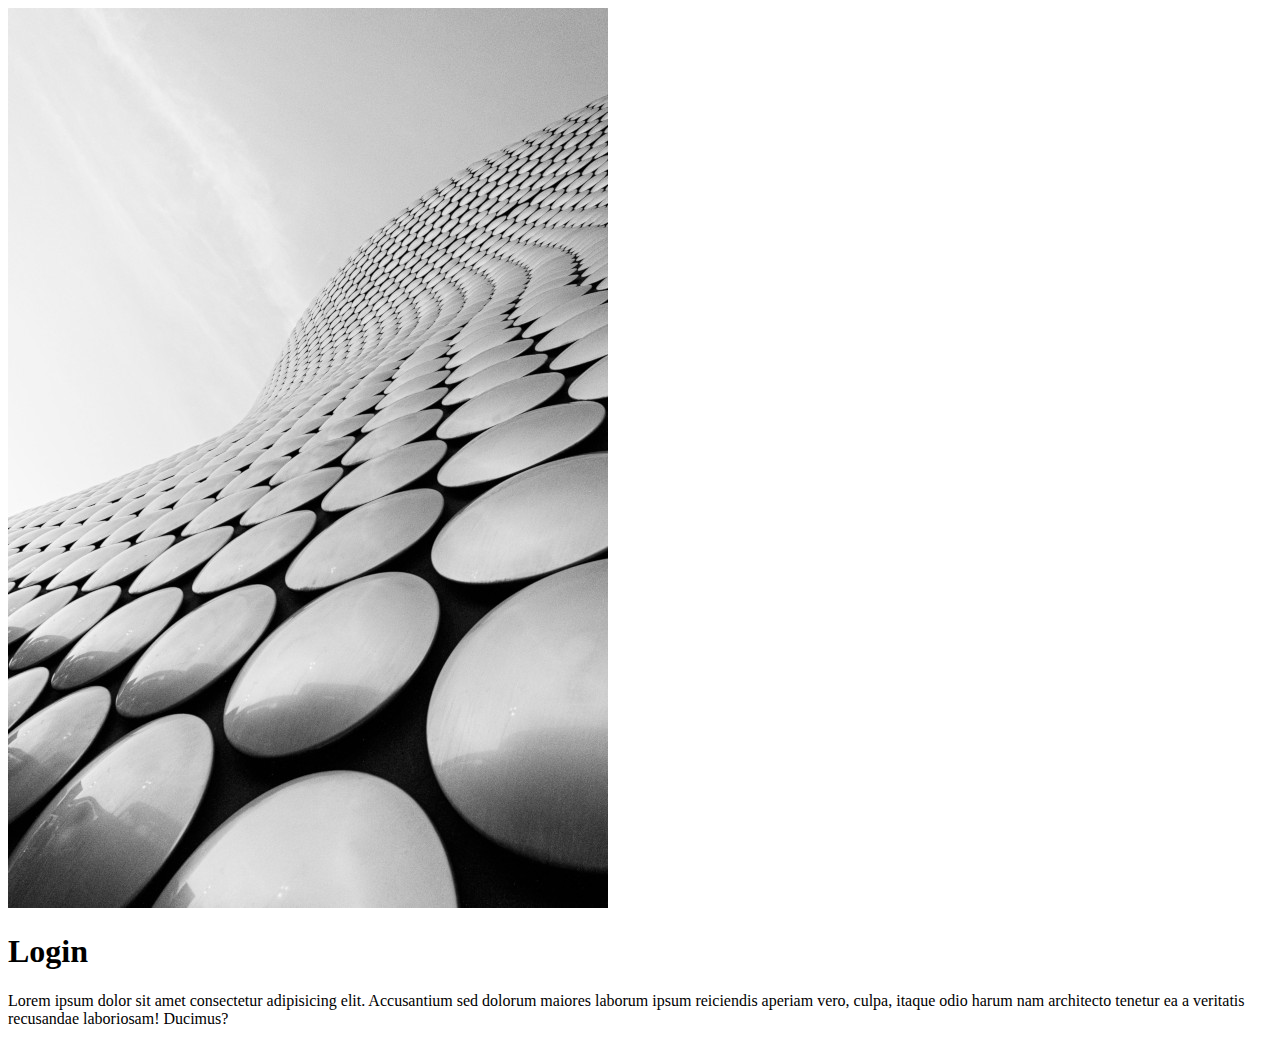
==== html/index.html @ 7654a0e8 "Inicio - Projeto 4" ====
<!DOCTYPE html>
<html lang="pt-br">
<head>
    <meta charset="UTF-8">
    <meta name="viewport" content="width=device-width, initial-scale=1.0">
    <!-- Chave -->
    <link rel="stylesheet" href="https://fonts.googleapis.com/css2?family=Material+Symbols+Outlined:opsz,wght,FILL,GRAD@20..48,100..700,0..1,-50..200&icon_names=key" />

    <!-- Bonequinho -->
    <link rel="stylesheet" href="https://fonts.googleapis.com/css2?family=Material+Symbols+Outlined:opsz,wght,FILL,GRAD@20..48,100..700,0..1,-50..200&icon_names=passkey" />
    <link rel="stylesheet" href="../css/style.css">
    <title>Projeto - 4</title>
</head>
<body>
    <!--
    <span class="material-symbols-outlined">
        key
    </span>
    <span class="material-symbols-outlined">
        passkey
    </span>
    -->
    <main>
        <section id="login">
            <div id="imagem">
                <img src="../imagens/pexels-img-login-atualizada.jpg" alt="Imagem decorativa">
            </div>
            <div id="formulario">
                <h1>Login</h1>
                <p>Lorem ipsum dolor sit amet consectetur adipisicing elit. Accusantium sed dolorum maiores laborum ipsum reiciendis aperiam vero, culpa, itaque odio harum nam architecto tenetur ea a veritatis recusandae laboriosam! Ducimus?</p>
                <form action="../js/login.js" method="post">

                </form>
            </div>
        </section>
    </main>
</body>
</html>
---- css/style.css ----
@charset "UTF-8";

/* 
Paleta de cores:

cores img :

#E8E8E8 - 1
#8F8F8F - 2 --> // #FF4D4D - 2a // #1B3A24 - 2b // #4F2B2B - 2c
#323232 - 3 --> // #58316C - 3a // #8F5DA8 - 3b // #819345 - 3c
*/
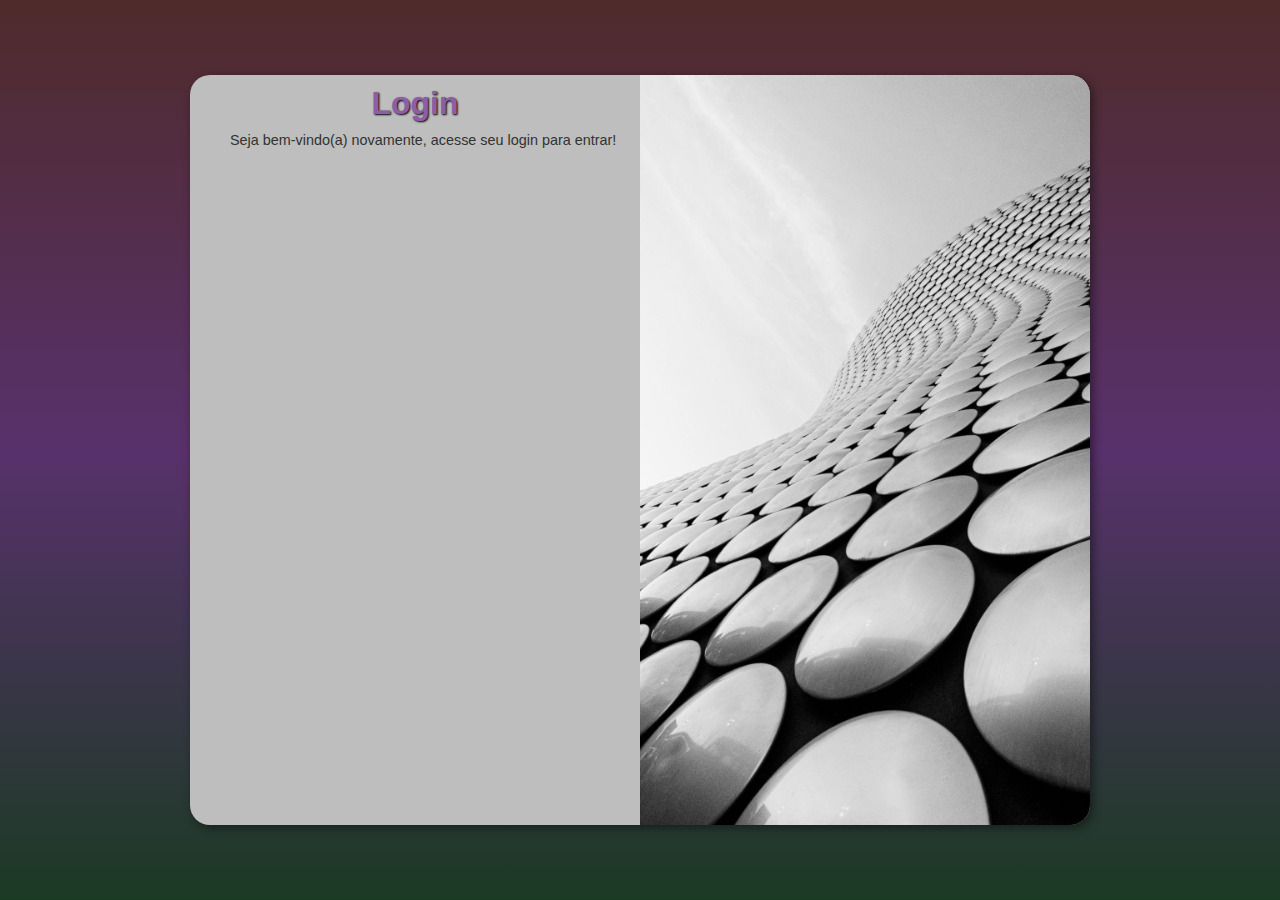
==== commit ecea1328: "Atualização - Projeto 4" ====
--- a/html/index.html
+++ b/html/index.html
@@ -8,7 +8,9 @@
 
     <!-- Bonequinho -->
     <link rel="stylesheet" href="https://fonts.googleapis.com/css2?family=Material+Symbols+Outlined:opsz,wght,FILL,GRAD@20..48,100..700,0..1,-50..200&icon_names=passkey" />
+
     <link rel="stylesheet" href="../css/style.css">
+    <link rel="stylesheet" href="../css/midias.css">
     <title>Projeto - 4</title>
 </head>
 <body>
@@ -23,11 +25,11 @@
     <main>
         <section id="login">
             <div id="imagem">
-                <img src="../imagens/pexels-img-login-atualizada.jpg" alt="Imagem decorativa">
+            
             </div>
             <div id="formulario">
                 <h1>Login</h1>
-                <p>Lorem ipsum dolor sit amet consectetur adipisicing elit. Accusantium sed dolorum maiores laborum ipsum reiciendis aperiam vero, culpa, itaque odio harum nam architecto tenetur ea a veritatis recusandae laboriosam! Ducimus?</p>
+                <p>Seja bem-vindo(a) novamente, acesse seu login para entrar!</p>
                 <form action="../js/login.js" method="post">
 
                 </form>
--- a/css/style.css
+++ b/css/style.css
@@ -8,4 +8,89 @@
 #E8E8E8 - 1
 #8F8F8F - 2 --> // #FF4D4D - 2a // #1B3A24 - 2b // #4F2B2B - 2c
 #323232 - 3 --> // #58316C - 3a // #8F5DA8 - 3b // #819345 - 3c
-*/+*/
+
+/* Mobile First */  
+
+:root {
+
+    /* Cores */
+    --cor-principal: #E8E8E8;
+    --cor-secundaria: #8F8F8F;
+    --cor-terciaria: #323232;
+
+    --cor-secA: #FF4D4D;
+    --cor-secB: #1B3A24;
+    --cor-secC: #4F2B2B;
+
+    --cor-terA: #58316C;
+    --cor-terB: #8F5DA8;
+    --cor-terC: #819345;
+
+    /* Fontes */
+    
+    --fonte-principal: Arial, Helvetica, sans-serif;
+    --fonte-secundaria: 'Courier New', Courier, monospace
+
+}
+
+* {
+    margin: 0px;
+    padding: 0px;
+    font-family: -apple-system, BlinkMacSystemFont, 'Segoe UI', Roboto, Oxygen, Ubuntu, Cantarell, 'Open Sans', 'Helvetica Neue', sans-serif;
+    box-sizing: border-box;
+}
+
+body, html {
+    background-color: var(--cor-terA);
+    height: 100vh;
+    width: 100vw;
+}
+
+main {
+    position: relative;
+    height: 100vh;
+    width: 100vw;
+}
+
+section#login {
+    background-color: var(--cor-secundaria);
+    width: 300px;
+    height: 550px;
+    border-radius: 20px;
+    position: absolute;
+    top: 50%;
+    left: 50%;
+    transform: translate(-50%, -50%);
+    overflow: hidden;
+    box-shadow: 3px 3px 10px #00000073;
+}
+
+div{ 
+    display: block;
+}
+
+section#login > div#imagem {
+    background: var(--cor-terA) url(../imagens/pexels-img-login-atualizada.jpg) no-repeat;
+    background-size: cover;
+    background-position: center top;
+    height: 220px; 
+}
+
+section#login > div#formulario h1 {
+    padding: 10px;
+    text-align: center;
+    font-weight: 900;
+    color: var(--cor-terB);
+    text-shadow: 1px 1px 2px #000000;
+}
+
+section#login > div#formulario p {
+    padding: 0px 10px 10px 10px;
+    margin: 0px 10px 10px 10px;
+    text-align: justify;
+    font-size: 0.9em;
+    color: var(--cor-terciaria);
+    text-indent: 20px;
+    line-height: 1.2em;
+}
--- a/css/midias.css
+++ b/css/midias.css
@@ -0,0 +1,95 @@
+@charset "UTF-8";
+
+/* 
+pequenas telas: ate 600px
+max-width: 600px
+
+celular: 600px - 769px
+min-width: 600px max-width: 768px
+
+tablet: 768px- 992px
+min-width: 768px max-width: 992px
+
+desktop: 992px - 1200px
+min-width: 992px max-width: 1200px
+
+telas grandes: 1200px- xxx px
+min-width: 1200px
+*/
+
+:root {
+
+    /* Cores */
+    --cor-principal: #bebebe;
+    --cor-secundaria: #8F8F8F;
+    --cor-terciaria: #323232;
+
+    --cor-secA: #FF4D4D;
+    --cor-secB: #1B3A24;
+    --cor-secC: #4F2B2B;
+
+    --cor-terA: #58316C;
+    --cor-terB: #8F5DA8;
+    --cor-terC: #819345;
+
+    /* Fontes */
+    
+    --fonte-principal: Arial, Helvetica, sans-serif;
+    --fonte-secundaria: 'Courier New', Courier, monospace
+
+}
+
+@media screen and (min-width: 768px) and (max-width: 992px) {
+    body {
+        background-image: linear-gradient(to bottom, var(--cor-secC), var(--cor-terA), var(--cor-terB));
+    }
+    section#login {
+        width: 85vw;
+        height: 600px;
+        background-color: var(--cor-principal);
+        transition: width .5s, height .5s;
+        transition-timing-function: ease;
+    }
+
+    section#login > div#imagem {
+        background: url(../imagens/pexels-img-login-atualizada.jpg) no-repeat;
+        background-size: cover;
+        background-position: right center;
+        width: 30%;
+        height: 100%;
+        float: left;
+    }
+    section#login > div#formulario {
+        float: right;
+        width: 70%;
+        
+    }
+}
+@media screen  and (min-width: 992px) {
+
+    body {
+        background-image: linear-gradient(to bottom, var(--cor-secC), var(--cor-terA), var(--cor-secB));
+    }
+    section#login {
+        width: 900px;
+        height: 750px;
+        background-color: var(--cor-principal);
+        transition: width .5s, height .5s;
+        transition-timing-function: ease;
+    }
+
+    section#login > div#imagem {
+        background: url(../imagens/pexels-img-login-atualizada.jpg) no-repeat;
+        background-size: cover;
+        background-position: center top;
+        width: 50%;
+        height: 100%;
+        float: right;
+    }
+    section#login > div#formulario {
+        float: left;
+        width: 50%;
+        
+    }
+}
+
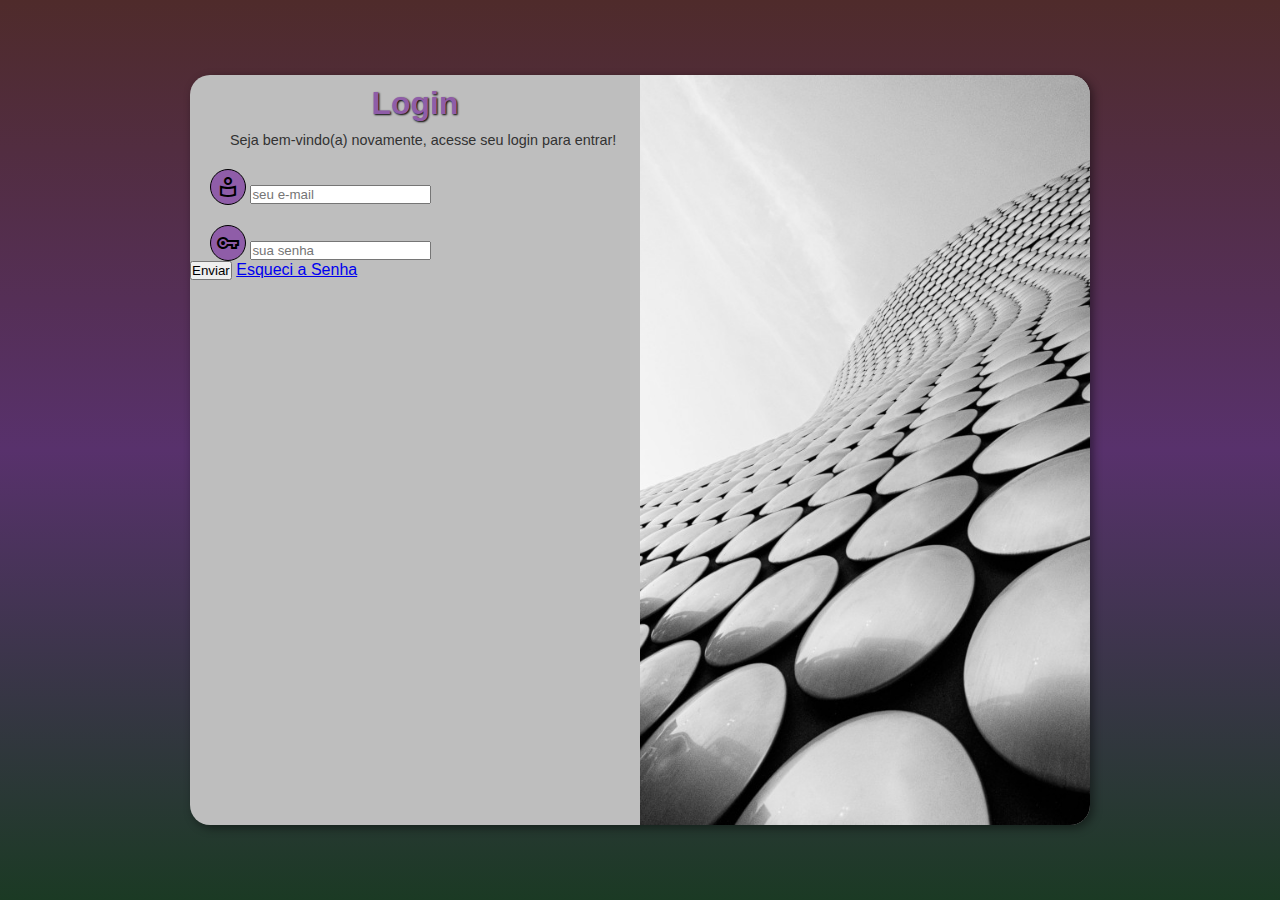
==== commit 0cfc8fcd: "Formulário" ====
--- a/html/index.html
+++ b/html/index.html
@@ -3,23 +3,20 @@
 <head>
     <meta charset="UTF-8">
     <meta name="viewport" content="width=device-width, initial-scale=1.0">
-    <!-- Chave -->
-    <link rel="stylesheet" href="https://fonts.googleapis.com/css2?family=Material+Symbols+Outlined:opsz,wght,FILL,GRAD@20..48,100..700,0..1,-50..200&icon_names=key" />
-
-    <!-- Bonequinho -->
-    <link rel="stylesheet" href="https://fonts.googleapis.com/css2?family=Material+Symbols+Outlined:opsz,wght,FILL,GRAD@20..48,100..700,0..1,-50..200&icon_names=passkey" />
-
     <link rel="stylesheet" href="../css/style.css">
     <link rel="stylesheet" href="../css/midias.css">
+    <link href="https://fonts.googleapis.com/css2?family=Material+Symbols+Outlined" rel="stylesheet" />
     <title>Projeto - 4</title>
 </head>
 <body>
     <!--
+    
     <span class="material-symbols-outlined">
-        key
+        person
     </span>
+
     <span class="material-symbols-outlined">
-        passkey
+        vpn_key
     </span>
     -->
     <main>
@@ -30,7 +27,28 @@
             <div id="formulario">
                 <h1>Login</h1>
                 <p>Seja bem-vindo(a) novamente, acesse seu login para entrar!</p>
-                <form action="../js/login.js" method="post">
+                <form action="../js/login.js" method="post" autocomplete="on">
+                    <div class="login-senha">
+                        <label for="ilogin">
+                            <span class="material-symbols-outlined" id="boneco">
+                                for_you
+                                </span>
+                        </label>
+                        <input type="email" name="login" id="ilogin" placeholder="seu e-mail" autocomplete="email" required maxlength="40">
+                        
+                    </div>
+
+                    <div class="login-senha">
+                        <label for="isenha">
+                            <span class="material-symbols-outlined" id="chave">
+                                vpn_key
+                                </span>
+                        </label>
+                        <input type="password" name="senha" id="isenha" placeholder="sua senha" minlength="8" maxlength="20" autocomplete="current-password" required>
+                    </div>
+
+                        <input type="submit" value="Enviar">
+                        <a href="esqueci.html">Esqueci a Senha</a>
 
                 </form>
             </div>
--- a/css/style.css
+++ b/css/style.css
@@ -94,3 +94,19 @@
     text-indent: 20px;
     line-height: 1.2em;
 }
+
+span {
+    background-color: var(--cor-terB);
+    margin-left: 20px;
+    border: 1px solid black;
+    padding: 5px;
+}
+
+span#boneco {
+    border-radius: 50%;
+    margin-bottom: 20px;
+}
+
+span#chave {
+    border-radius: 50%;
+}
--- a/css/midias.css
+++ b/css/midias.css
@@ -1,10 +1,15 @@
 @charset "UTF-8";
 
 /* 
+
+orientation: landscape => Deitado == Paisagem
+orientation: portrait => Em pé == Retrato
+
+
 pequenas telas: ate 600px
 max-width: 600px
 
-celular: 600px - 769px
+celular: 600px - 768px
 min-width: 600px max-width: 768px
 
 tablet: 768px- 992px
@@ -39,13 +44,42 @@
 
 }
 
+@media screen and (max-width: 992px) and (orientation: landscape) {
+    section#login {
+        background-color: var(--cor-secundaria);
+        width: 550px;
+        height: 300px;
+        border-radius: 20px;
+        position: absolute;
+        top: 50%;
+        left: 50%;
+        transform: translate(-50%, -50%);
+        overflow: hidden;
+        box-shadow: 3px 3px 10px #00000073;
+    }
+
+    section#login > div#imagem {
+        float: right;
+        width: 35%;
+        height: 100vh;
+        background-size: cover;
+        background-position: right center;
+    }
+
+    section#login > div#formulario {
+        float: right;
+        width: 65%;
+        
+    }
+}
+
 @media screen and (min-width: 768px) and (max-width: 992px) {
-    body {
+    body, html {
         background-image: linear-gradient(to bottom, var(--cor-secC), var(--cor-terA), var(--cor-terB));
     }
     section#login {
         width: 85vw;
-        height: 600px;
+        height: 80vh;
         background-color: var(--cor-principal);
         transition: width .5s, height .5s;
         transition-timing-function: ease;
@@ -55,13 +89,13 @@
         background: url(../imagens/pexels-img-login-atualizada.jpg) no-repeat;
         background-size: cover;
         background-position: right center;
-        width: 30%;
+        width: 40%;
         height: 100%;
         float: left;
     }
     section#login > div#formulario {
         float: right;
-        width: 70%;
+        width: 60%;
         
     }
 }
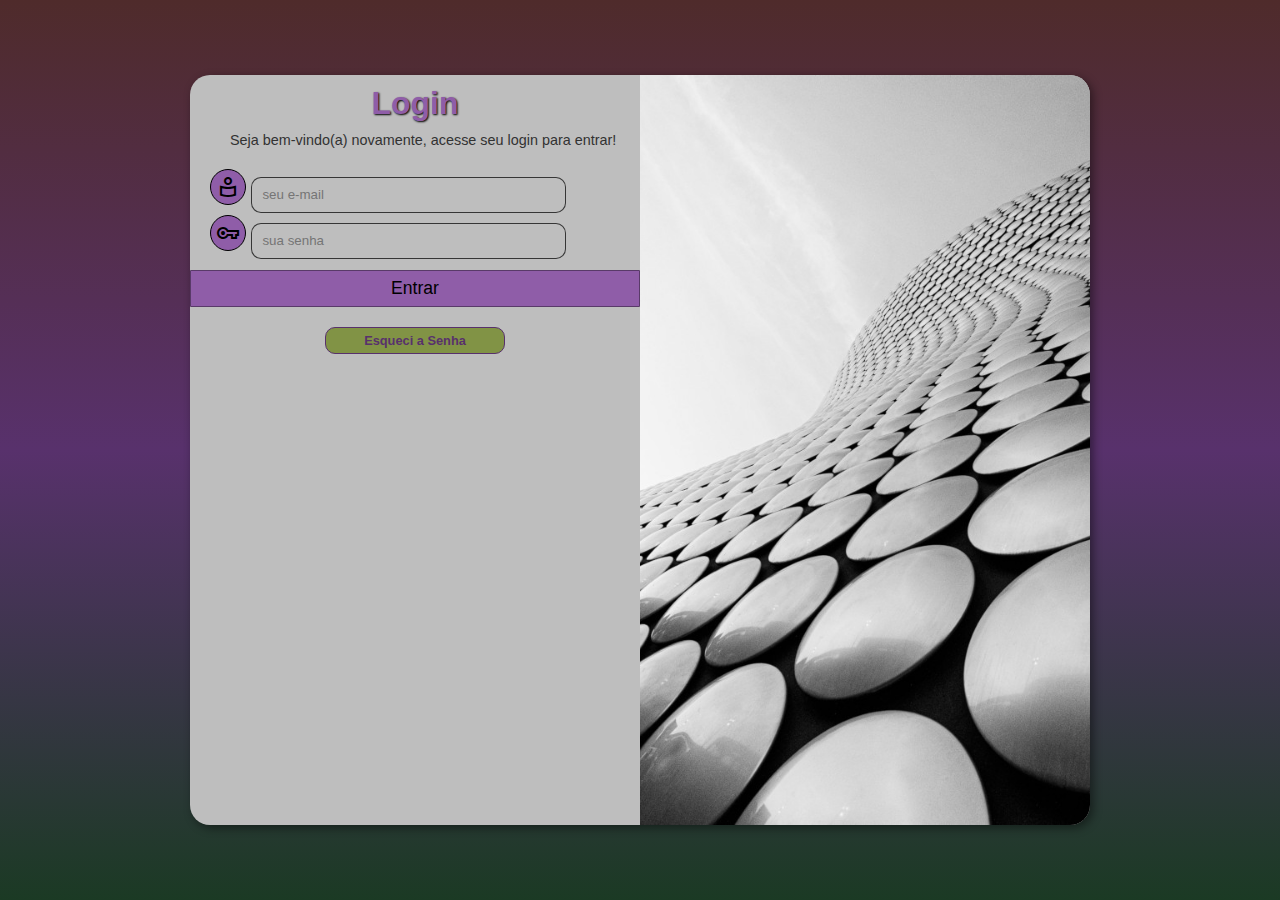
==== commit 76626030: "Edição Formulário" ====
--- a/html/index.html
+++ b/html/index.html
@@ -47,8 +47,8 @@
                         <input type="password" name="senha" id="isenha" placeholder="sua senha" minlength="8" maxlength="20" autocomplete="current-password" required>
                     </div>
 
-                        <input type="submit" value="Enviar">
-                        <a href="esqueci.html">Esqueci a Senha</a>
+                        <input type="submit" value="Entrar" class="entrar">
+                        <a href="esqueci.html" class="esqueci-senha">Esqueci a Senha</a>
 
                 </form>
             </div>
--- a/css/style.css
+++ b/css/style.css
@@ -98,15 +98,91 @@
 span {
     background-color: var(--cor-terB);
     margin-left: 20px;
-    border: 1px solid black;
+    border: 1px solid #000000;
     padding: 5px;
 }
 
 span#boneco {
     border-radius: 50%;
-    margin-bottom: 20px;
+    margin-bottom: 10px;
+    transition: .4s;
+}
+
+span#boneco:hover {
+    background-color: var(--cor-terA);
+    cursor: pointer;
+    box-shadow: 1px 1px 10px #0000008c;
 }
 
 span#chave {
     border-radius: 50%;
+    transition: .4s;
 }
+
+span#chave:hover {
+    background-color: var(--cor-terA);
+    cursor: pointer;
+    box-shadow: 1px 1px 10px #0000008c;
+}
+
+input.entrar {
+    margin: 10px auto;
+    padding: 7px;
+    width: 100%;
+    text-align: center;
+    background-color: var(--cor-terB);
+    border: 0.5px solid #00000060;
+    font-size: 1.1em;
+    transition: .3s;
+    border-radius: 1px;
+}
+
+input.entrar:hover {
+    background-color: var(--cor-terA);
+    cursor: pointer;
+    color: var(--cor-principal);
+    box-shadow: 1px 1px 10px #0000008c;
+}
+
+a.esqueci-senha {
+    display: block;
+    margin: 10px auto;
+    text-decoration: none;
+    width: 40%;
+    background-color: var(--cor-terC);
+    color: var(--cor-terA);
+    border: 1px solid var(--cor-terA);
+    padding: 5px;
+    border-radius: 10px;
+    font-size: 0.8em;
+    font-weight: 650;
+    text-align: center;
+}
+
+a.esqueci-senha:hover {
+    background-color: var(--cor-terA);
+    border: 1px solid var(--cor-terC);
+    color: var(--cor-terC);
+    transition: .3s;
+    box-shadow: 1px 1px 10px #0000008c;
+}
+
+input#ilogin, input#isenha {
+    width: 70%;
+    height: 4vh;
+    background-color: var(--cor-principal);
+    border: 1px solid #000000b6;
+    border-radius: 10px;
+    padding: 10px;
+    margin: 1px;
+    transition: .4s;
+    transition-timing-function: ease;
+    
+}
+
+input#ilogin:hover, input#isenha:hover {
+    border: 1px solid #000000;
+    background-color: var(--cor-terciaria);
+    box-shadow: 1px 1px 10px #0000008c;
+    
+}
--- a/css/midias.css
+++ b/css/midias.css
@@ -81,7 +81,7 @@
         width: 85vw;
         height: 80vh;
         background-color: var(--cor-principal);
-        transition: width .5s, height .5s;
+        transition: width .3s, height .3s;
         transition-timing-function: ease;
     }
 
@@ -108,7 +108,7 @@
         width: 900px;
         height: 750px;
         background-color: var(--cor-principal);
-        transition: width .5s, height .5s;
+        transition: width .3s, height .3s;
         transition-timing-function: ease;
     }
 
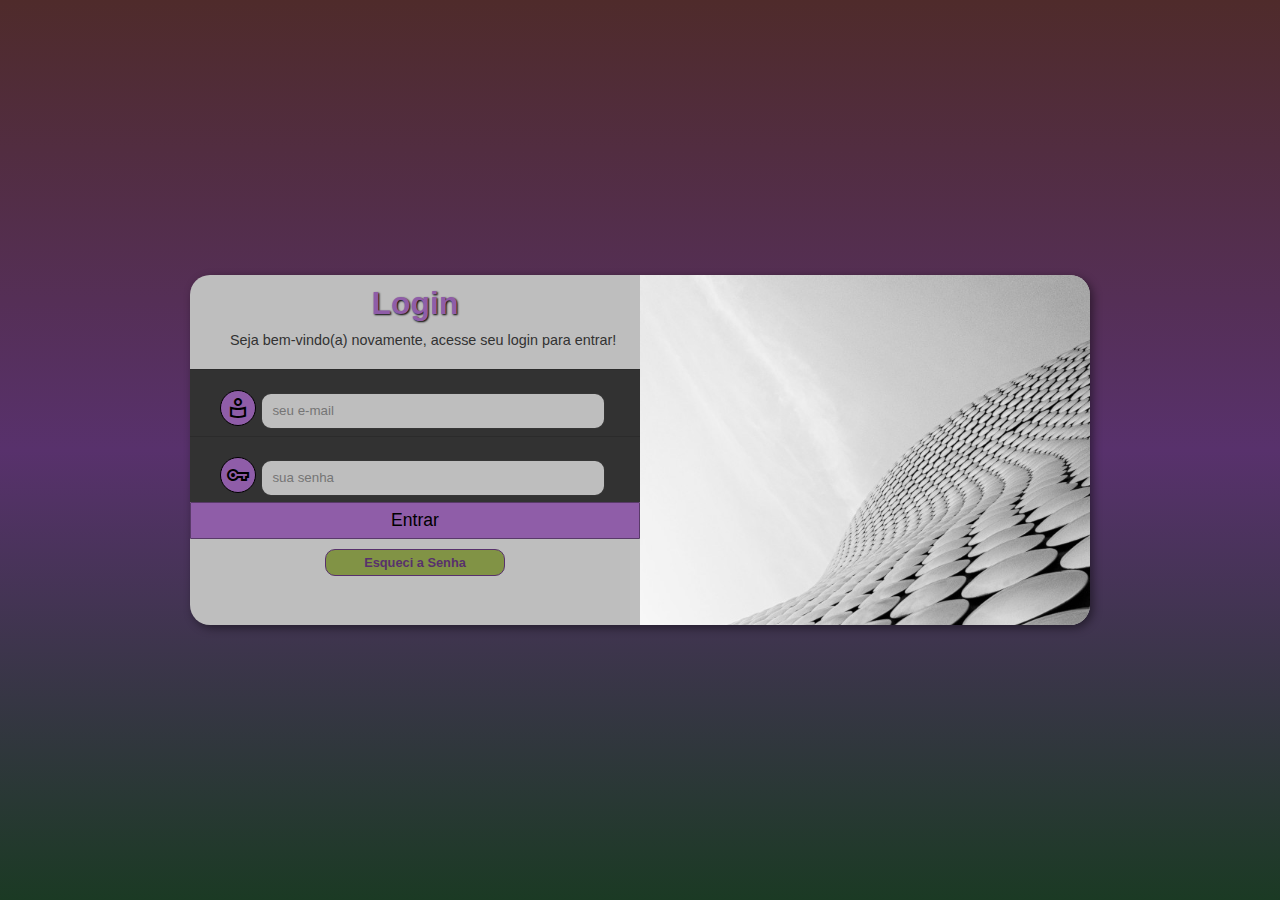
==== commit 0c753e3f: "Testes de Js" ====
--- a/html/index.html
+++ b/html/index.html
@@ -27,7 +27,7 @@
             <div id="formulario">
                 <h1>Login</h1>
                 <p>Seja bem-vindo(a) novamente, acesse seu login para entrar!</p>
-                <form action="../js/login.js" method="post" autocomplete="on">
+                <form action="../js/login.php" method="post" autocomplete="on">
                     <div class="login-senha">
                         <label for="ilogin">
                             <span class="material-symbols-outlined" id="boneco">
@@ -47,12 +47,13 @@
                         <input type="password" name="senha" id="isenha" placeholder="sua senha" minlength="8" maxlength="20" autocomplete="current-password" required>
                     </div>
 
-                        <input type="submit" value="Entrar" class="entrar">
+                        <input type="submit" value="Entrar" class="entrar" onclick="entrar()">
                         <a href="esqueci.html" class="esqueci-senha">Esqueci a Senha</a>
 
                 </form>
             </div>
         </section>
     </main>
+    <script src="../js/login.js"></script>
 </body>
 </html>--- a/css/style.css
+++ b/css/style.css
@@ -61,12 +61,12 @@
     position: absolute;
     top: 50%;
     left: 50%;
-    transform: translate(-50%, -50%);
     overflow: hidden;
     box-shadow: 3px 3px 10px #00000073;
-}
-
-div{ 
+    transform: translate(-50%, -50%);
+}
+
+div { 
     display: block;
 }
 
@@ -95,11 +95,21 @@
     line-height: 1.2em;
 }
 
+
+
+div.login-senha {
+    background-color: var(--cor-terciaria);
+    margin: 0px;
+    padding: 10px;
+    border-top: 1px solid rgba(0, 0, 0, 0.137);
+}
+
 span {
     background-color: var(--cor-terB);
     margin-left: 20px;
     border: 1px solid #000000;
     padding: 5px;
+    transform: translateY(10px);
 }
 
 span#boneco {
@@ -126,7 +136,7 @@
 }
 
 input.entrar {
-    margin: 10px auto;
+    margin:auto;
     padding: 7px;
     width: 100%;
     text-align: center;
@@ -177,12 +187,17 @@
     margin: 1px;
     transition: .4s;
     transition-timing-function: ease;
+    transform: translateY(5px);
     
 }
 
 input#ilogin:hover, input#isenha:hover {
     border: 1px solid #000000;
-    background-color: var(--cor-terciaria);
+    background-color: #a1b856;
     box-shadow: 1px 1px 10px #0000008c;
     
 }
+
+input#ilogin:focus-within, input#isenha:focus-within {
+    background-color: #a1b856;
+}
--- a/css/midias.css
+++ b/css/midias.css
@@ -48,14 +48,14 @@
     section#login {
         background-color: var(--cor-secundaria);
         width: 550px;
-        height: 300px;
+        height: 320px;
         border-radius: 20px;
         position: absolute;
         top: 50%;
         left: 50%;
-        transform: translate(-50%, -50%);
         overflow: hidden;
         box-shadow: 3px 3px 10px #00000073;
+        transform: translate(-50%, -50%);
     }
 
     section#login > div#imagem {
@@ -68,8 +68,7 @@
 
     section#login > div#formulario {
         float: right;
-        width: 65%;
-        
+        width: 65%; 
     }
 }
 
@@ -79,7 +78,7 @@
     }
     section#login {
         width: 85vw;
-        height: 80vh;
+        height: 320px;
         background-color: var(--cor-principal);
         transition: width .3s, height .3s;
         transition-timing-function: ease;
@@ -98,7 +97,12 @@
         width: 60%;
         
     }
+
+    input#ilogin, input#isenha {
+        width: 80%;
+    }
 }
+
 @media screen  and (min-width: 992px) {
 
     body {
@@ -106,7 +110,7 @@
     }
     section#login {
         width: 900px;
-        height: 750px;
+        height: 350px;
         background-color: var(--cor-principal);
         transition: width .3s, height .3s;
         transition-timing-function: ease;
@@ -125,5 +129,9 @@
         width: 50%;
         
     }
+
+    input#ilogin, input#isenha {
+        width: 80%;
+    }
 }
 
